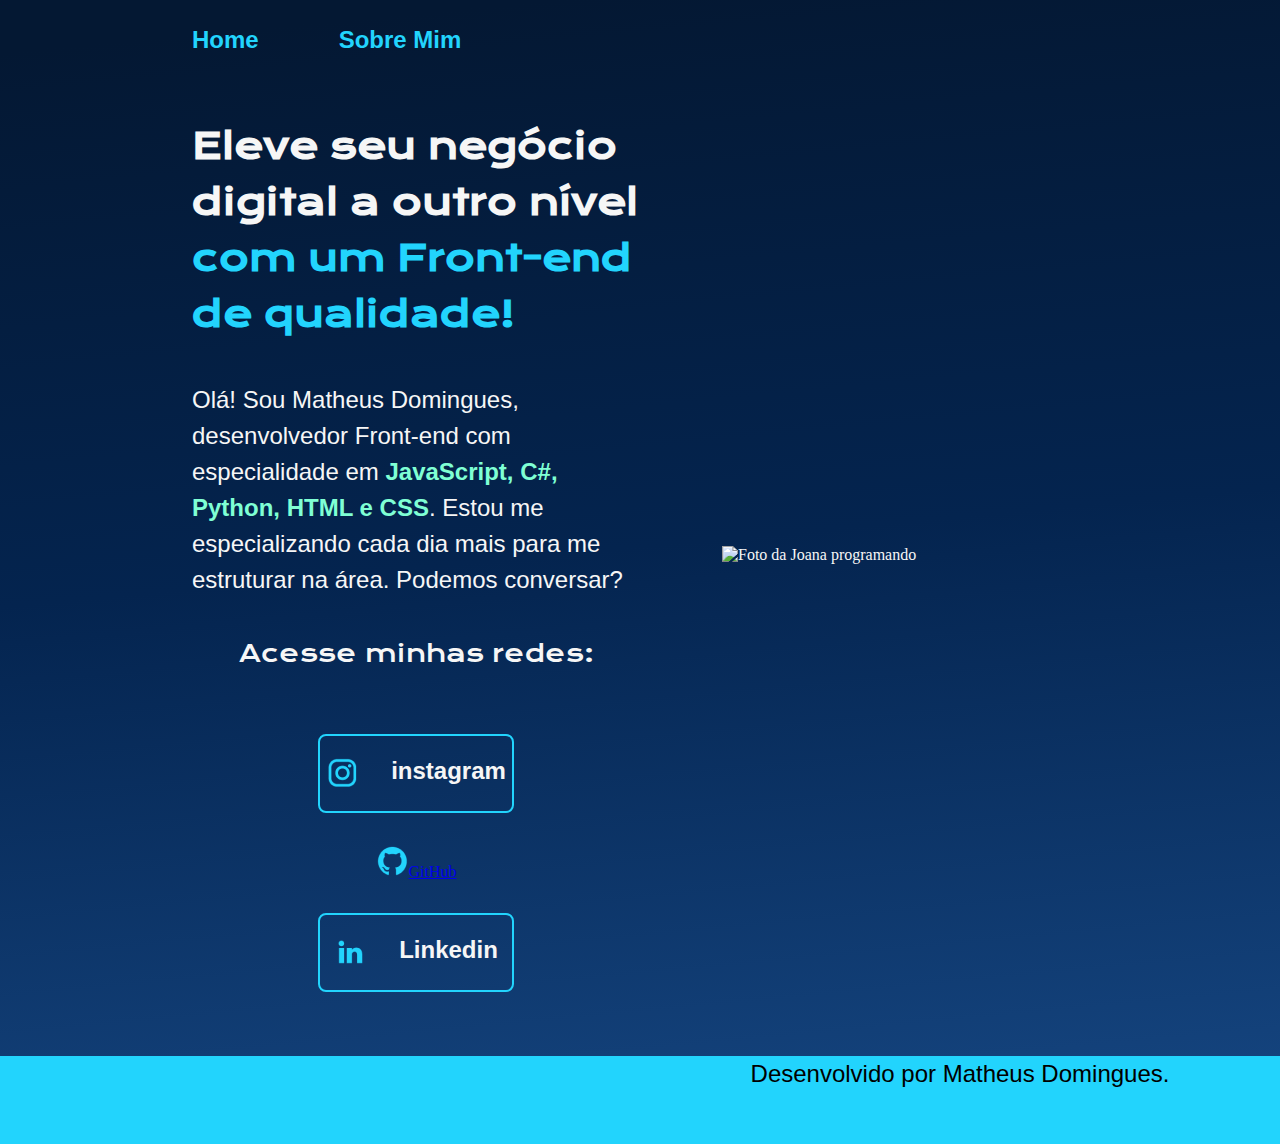
==== index.html @ b7036486 "Add files via upload" ====
<!DOCTYPE html>
<html lang="pt-br">
<head>
    <meta charset="UTF-8">
    <meta http-equiv="X-UA-Compatible" content="IE=edge">
    <meta name="viewport" content="width=device-width, initial-scale=1.0">
    <title>Portifolio</title>
    <link rel="stylesheet" href="styles/style.css"> 
</head>
<body>
    <header class="cabecalho">
        <nav class="cabecalho__menu">
            <a class="cabecalho__menu__link" href="index.html">Home</a>
            <a class="cabecalho__menu__link" href="about.html">Sobre Mim</a>
        </nav>
    </header>
    <main class="apresentacao">
        <section class="apresentacao__conteudo">
            
            <h1 class="apresentacao__conteudo__titulo">Eleve seu negócio digital a outro nível <strong class="titulo-destaque">com um Front-end de qualidade!</strong></h1>
            <p class="apresentacao__conteudo__texto">Olá! Sou Matheus Domingues, desenvolvedor Front-end com especialidade em <strong class="linguagem-destaque">JavaScript, C#, Python, HTML e CSS</strong>. Estou me especializando cada dia mais para me estruturar na área. Podemos conversar?</p>
            
            <div class="apresentacao__links">
                <h2 class="apresentacao_links__subtitulo">Acesse minhas redes:</h2>
                    <a class="apresentacao__links__navegacao" href="https://www.instagram.com/matheus_dsilvas/">
                        <img src="assets/instagram.png">instagram</a>
                    <a class="apresentacao__links_navegacao" href="https://github.com/Matheus-D">
                        <img src="assets/github.png">GitHub</a>
                    <a class="apresentacao__links__navegacao" href="https://www.linkedin.com/in/matheus-domingues-/">
                        <img src="assets/linkedin.png">Linkedin</a>
            </div>
        </section>
        <img class="apresentacao__imagem" src="./assets/imagem.png" alt="Foto da Joana programando">
    </main>
    <footer class="rodape">
        <p class="rodape__footer">Desenvolvido por Matheus Domingues.</p>
    </footer>
</body>
</html>
---- styles/style.css ----
@import url('https://fonts.googleapis.com/css2?family= Krona +One & display=swap');
@import url('https://fonts.googleapis.com/css2?family= Krona+One & family= Montserrat & display=swap');

:root {
   --cor-primaria: linear-gradient(174.61deg, #041833 4.16%, #04244F 48%, #154580 96.76%);
   --cor-segundaria:#F6F6F6;
   --cor-terciaria:#22D4FD;
   --cor-hover:#272727;
   --cor-destaque: aquamarine;
   --cor-rodape: #000000;

   --fonte-primaria:'Krona One', sans-serif;
   --fonte-segundaria: 'Montserrat', sans-serif;
}

* {
    margin: 0;
    padding: 0;
}

body{
    /* height: 100vh; */
    box-sizing: border-box;
    background: var(--cor-primaria);
    color:var(--cor-segundaria);
}

.titulo-destaque{
    color: var(--cor-terciaria);
}
.linguagem-destaque {
    color: var(--cor-destaque);
}
.cabecalho {
    padding: 2% 0% 0% 15%;
}

.cabecalho__menu {
    display: flex;
    gap: 80px;
}


.cabecalho__menu__link {
    font-family: var(--fonte-segundaria);
    font-size: 1.5rem;
    font-weight: 600;
    color:var(--cor-terciaria);
    text-decoration: none;
}

.apresentacao {
    padding: 5% 15%;
    display: flex;
    align-items: center;
    justify-content: space-between;
    gap: 82px;
}
.apresentacao__conteudo {
    width: 50%;
    display: flex;
    flex-direction: column;
    gap: 40px;
}

.apresentacao__conteudo__titulo{
    font-family: var(--fonte-primaria);
    font-style: normal;
    font-size: 2.25rem;
    line-height: 56px;

}
.apresentacao__conteudo__texto {
    font-style: normal;
    font-size: 1.5rem;
    font-family: var(--fonte-segundaria);
    font-weight: 400;
    line-height: 36px;

}
.apresentacao__conteudo__texto a{
    text-decoration: none;
    color: var(--cor-terciaria);
}

.apresentacao_links__subtitulo {
    display: none;
    width: 584px;
    height: 64px;
    top: 392px;
    display: flex;
    flex-direction: row;
    align-items: flex-start;
    padding: 0px;
    gap: 32px;
    justify-content: center;
    font-family: var(--fonte-primaria);
    font-weight: 400;
    font-size: 1.5rem;
}

.apresentacao__links {
    display: flex;
    flex-direction: column;
    align-items: center;
    padding: 0px 32px;
    gap: 32px;
}

.apresentacao__links__navegacao {
    display: flex;
    justify-content: center;
    gap: 32px;
    border: 2px solid var(--cor-terciaria);
    width: 50%;
    text-align: center;
    border-radius: 8px;
    font-size: 1.5rem;
    font-weight: 600;
    padding: 21.5px 0;
    text-decoration: none;
    color:var(--cor-segundaria);
    font-family:var(--fonte-segundaria);
}
.apresentacao__links__link:hover {
    background-color: var(--cor-hover);
}
.apresentacao__imagem {
    width: 50%;
}

.rodape {
    width: 1920px;
    height: 88px;
    top: 1063px;
    left: 0px;
    padding: 24x;
    color: var(--cor-rodape);
    background-color:var(--cor-terciaria);
    font-family: var(--fonte-segundaria);
    text-align: center;
    font-size: 1.5rem;
    font-weight: 400;
}
.rodape__footer {
    height: 36px;
    left: 719px;
    top: 1089px;
    font-family: var(--fonte-segundaria);
    font-style: regular;
    font-weight: 400;
    font-size: 1.5rem;
    line-height: 36px;
    text-align: center;
    vertical-align: top;
}

@media (max-width: 1200px) {
    .cabecalho {
        padding: 6%;
    }
    .cabecalho__menu {
        justify-content: center;
    }

    .apresentacao {
        flex-direction: column-reverse;
        padding: 5%;
    }
    .apresentacao__conteudo {
        width: auto;
    }
}
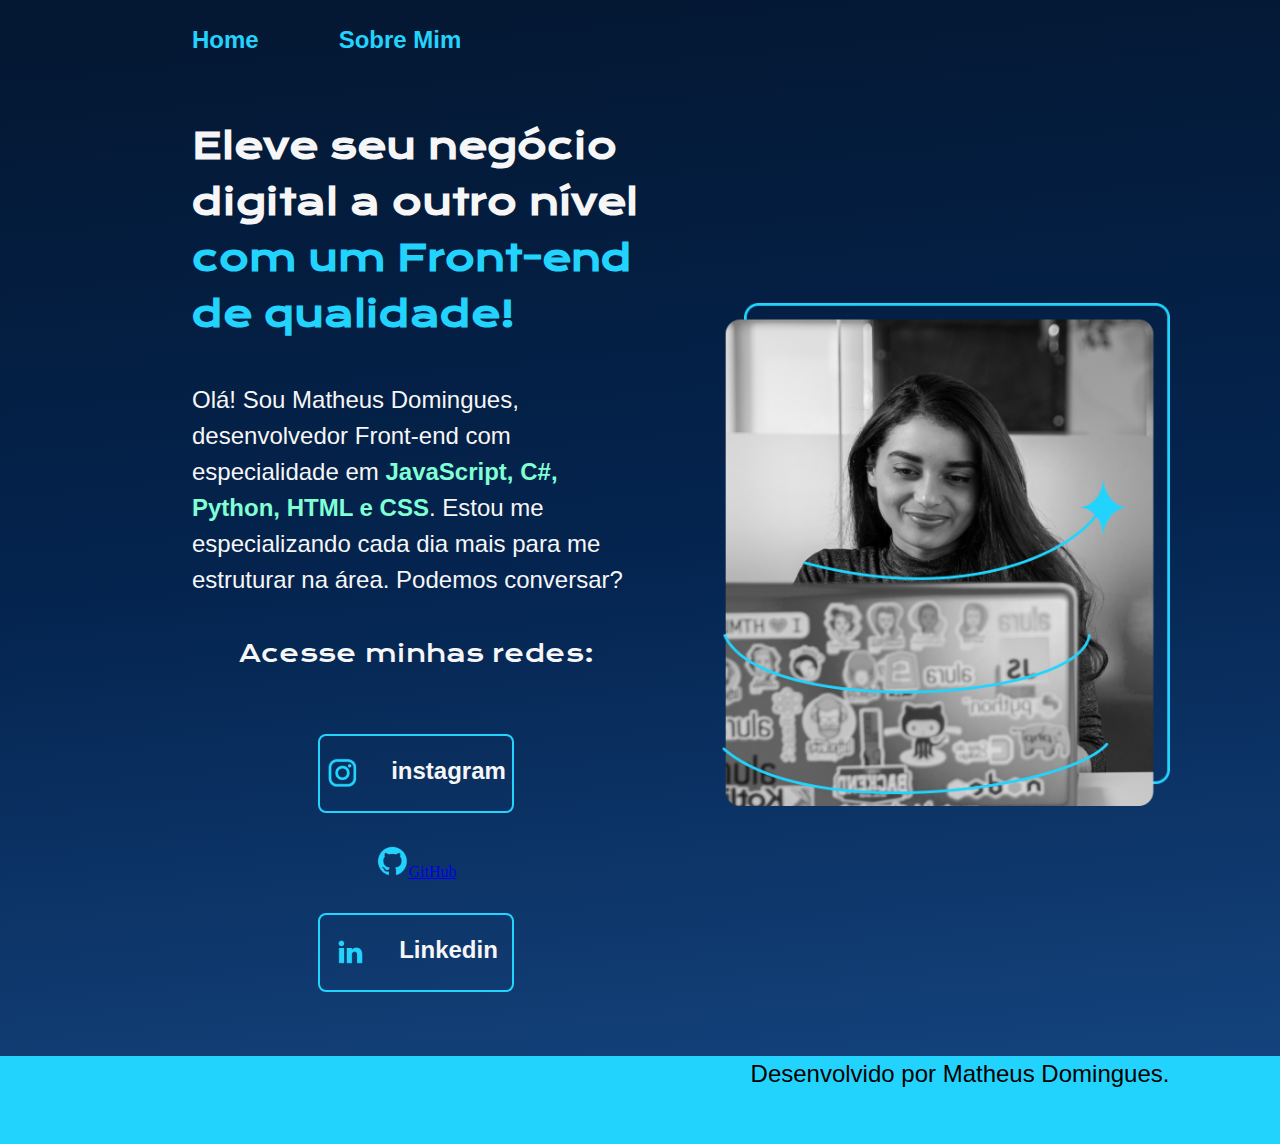
==== commit 31d097f5: "Update index.html" ====
--- a/index.html
+++ b/index.html
@@ -30,10 +30,10 @@
                         <img src="assets/linkedin.png">Linkedin</a>
             </div>
         </section>
-        <img class="apresentacao__imagem" src="./assets/imagem.png" alt="Foto da Joana programando">
+        <img class="apresentacao__imagem" src="./assets/Imagem.png" alt="Foto da Joana programando">
     </main>
     <footer class="rodape">
         <p class="rodape__footer">Desenvolvido por Matheus Domingues.</p>
     </footer>
 </body>
-</html>+</html>
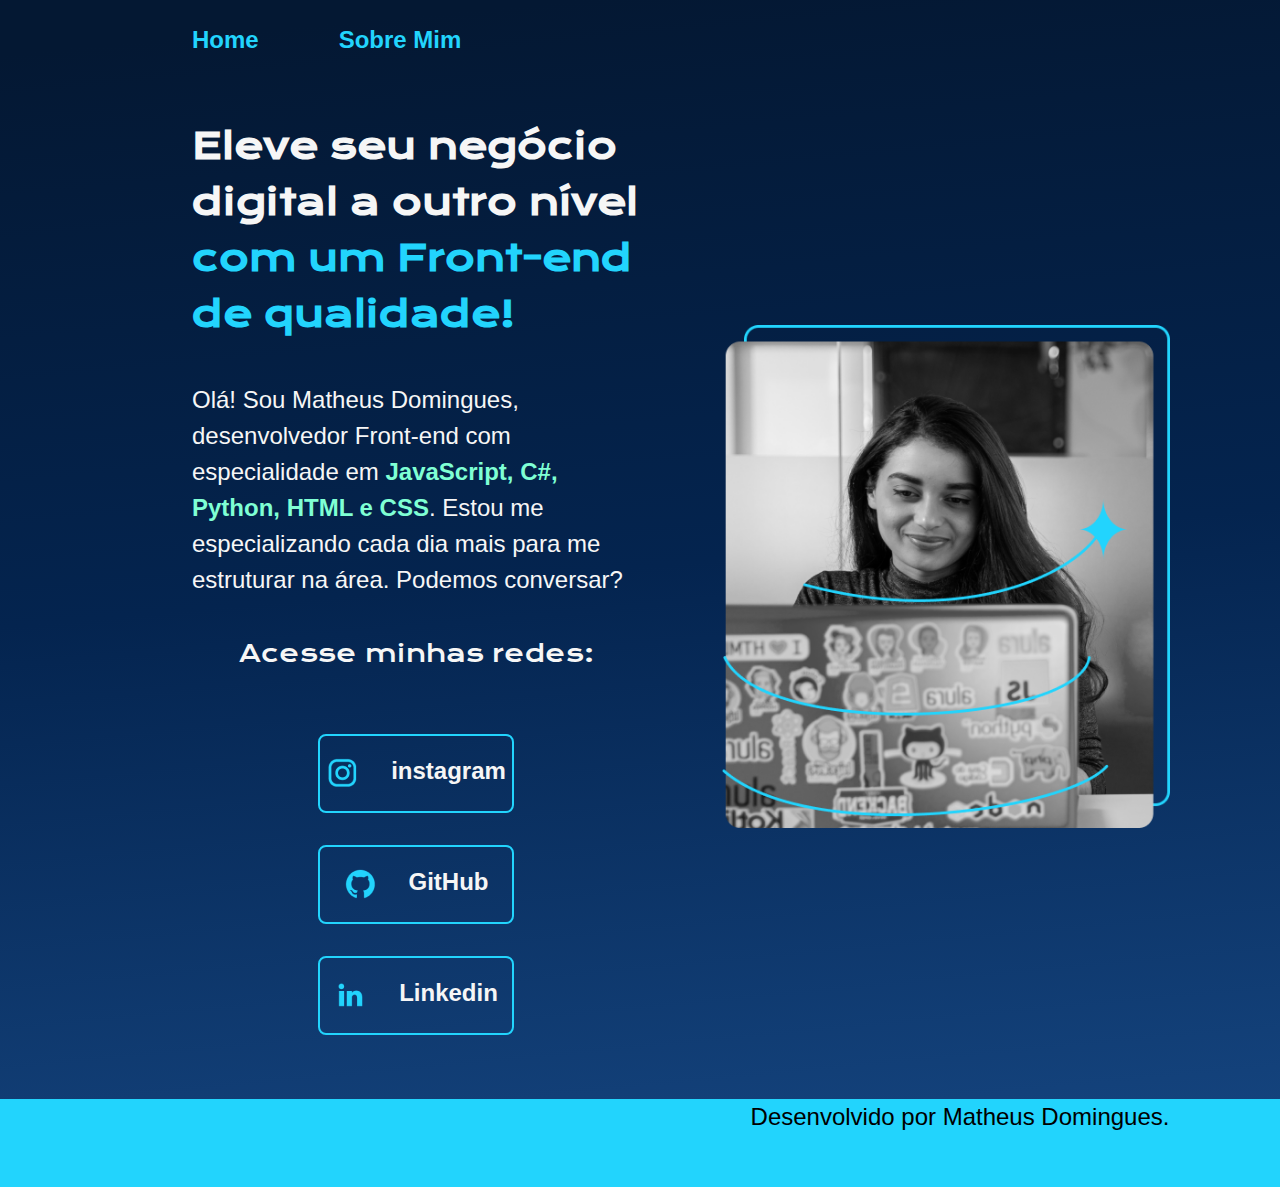
==== commit 80ae7576: "Update index.html" ====
--- a/index.html
+++ b/index.html
@@ -24,7 +24,7 @@
                 <h2 class="apresentacao_links__subtitulo">Acesse minhas redes:</h2>
                     <a class="apresentacao__links__navegacao" href="https://www.instagram.com/matheus_dsilvas/">
                         <img src="assets/instagram.png">instagram</a>
-                    <a class="apresentacao__links_navegacao" href="https://github.com/Matheus-D">
+                    <a class="apresentacao__links__navegacao" href="https://github.com/Matheus-D">
                         <img src="assets/github.png">GitHub</a>
                     <a class="apresentacao__links__navegacao" href="https://www.linkedin.com/in/matheus-domingues-/">
                         <img src="assets/linkedin.png">Linkedin</a>
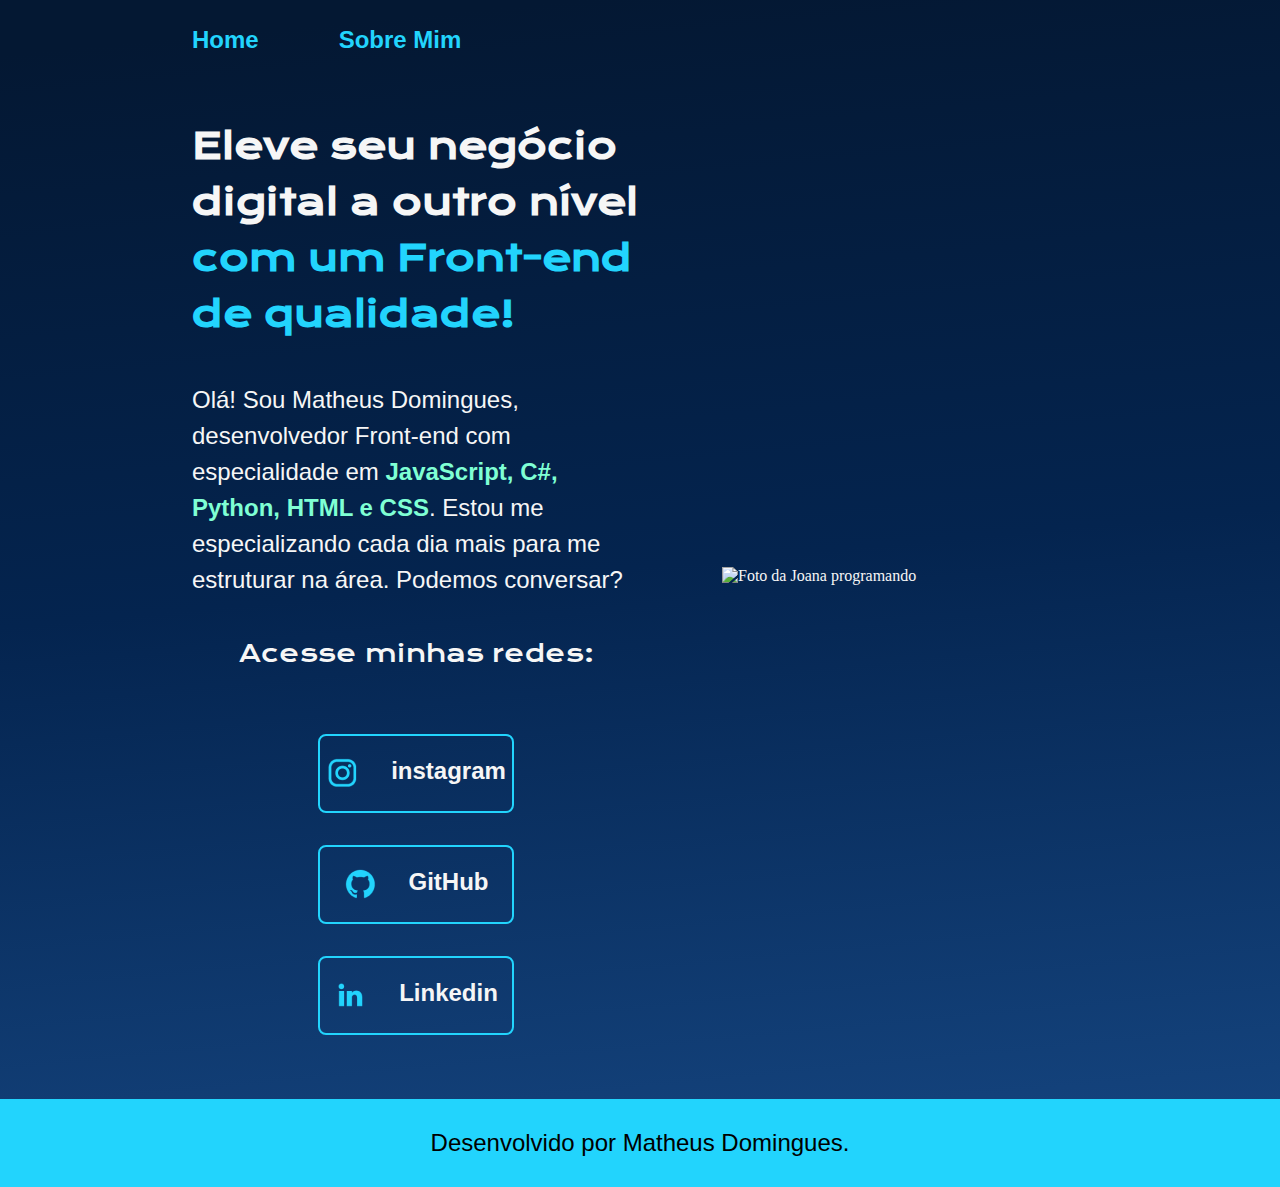
==== commit c618e4f2: ""Atualização da foto"" ====
--- a/index.html
+++ b/index.html
@@ -30,7 +30,7 @@
                         <img src="assets/linkedin.png">Linkedin</a>
             </div>
         </section>
-        <img class="apresentacao__imagem" src="./assets/Imagem.png" alt="Foto da Joana programando">
+        <img class="apresentacao__imagem" src="./assets/Foto de Matheus.jpg" alt="Foto da Joana programando">
     </main>
     <footer class="rodape">
         <p class="rodape__footer">Desenvolvido por Matheus Domingues.</p>
--- a/styles/style.css
+++ b/styles/style.css
@@ -130,7 +130,7 @@
 }
 
 .rodape {
-    width: 1920px;
+    width: 100%;
     height: 88px;
     top: 1063px;
     left: 0px;
@@ -141,6 +141,9 @@
     text-align: center;
     font-size: 1.5rem;
     font-weight: 400;
+    display: flex;
+    align-items:center;
+    justify-content: center;
 }
 .rodape__footer {
     height: 36px;
@@ -155,7 +158,7 @@
     vertical-align: top;
 }
 
-@media (max-width: 1200px) {
+@media (max-width: 800px) {
     .cabecalho {
         padding: 6%;
     }
